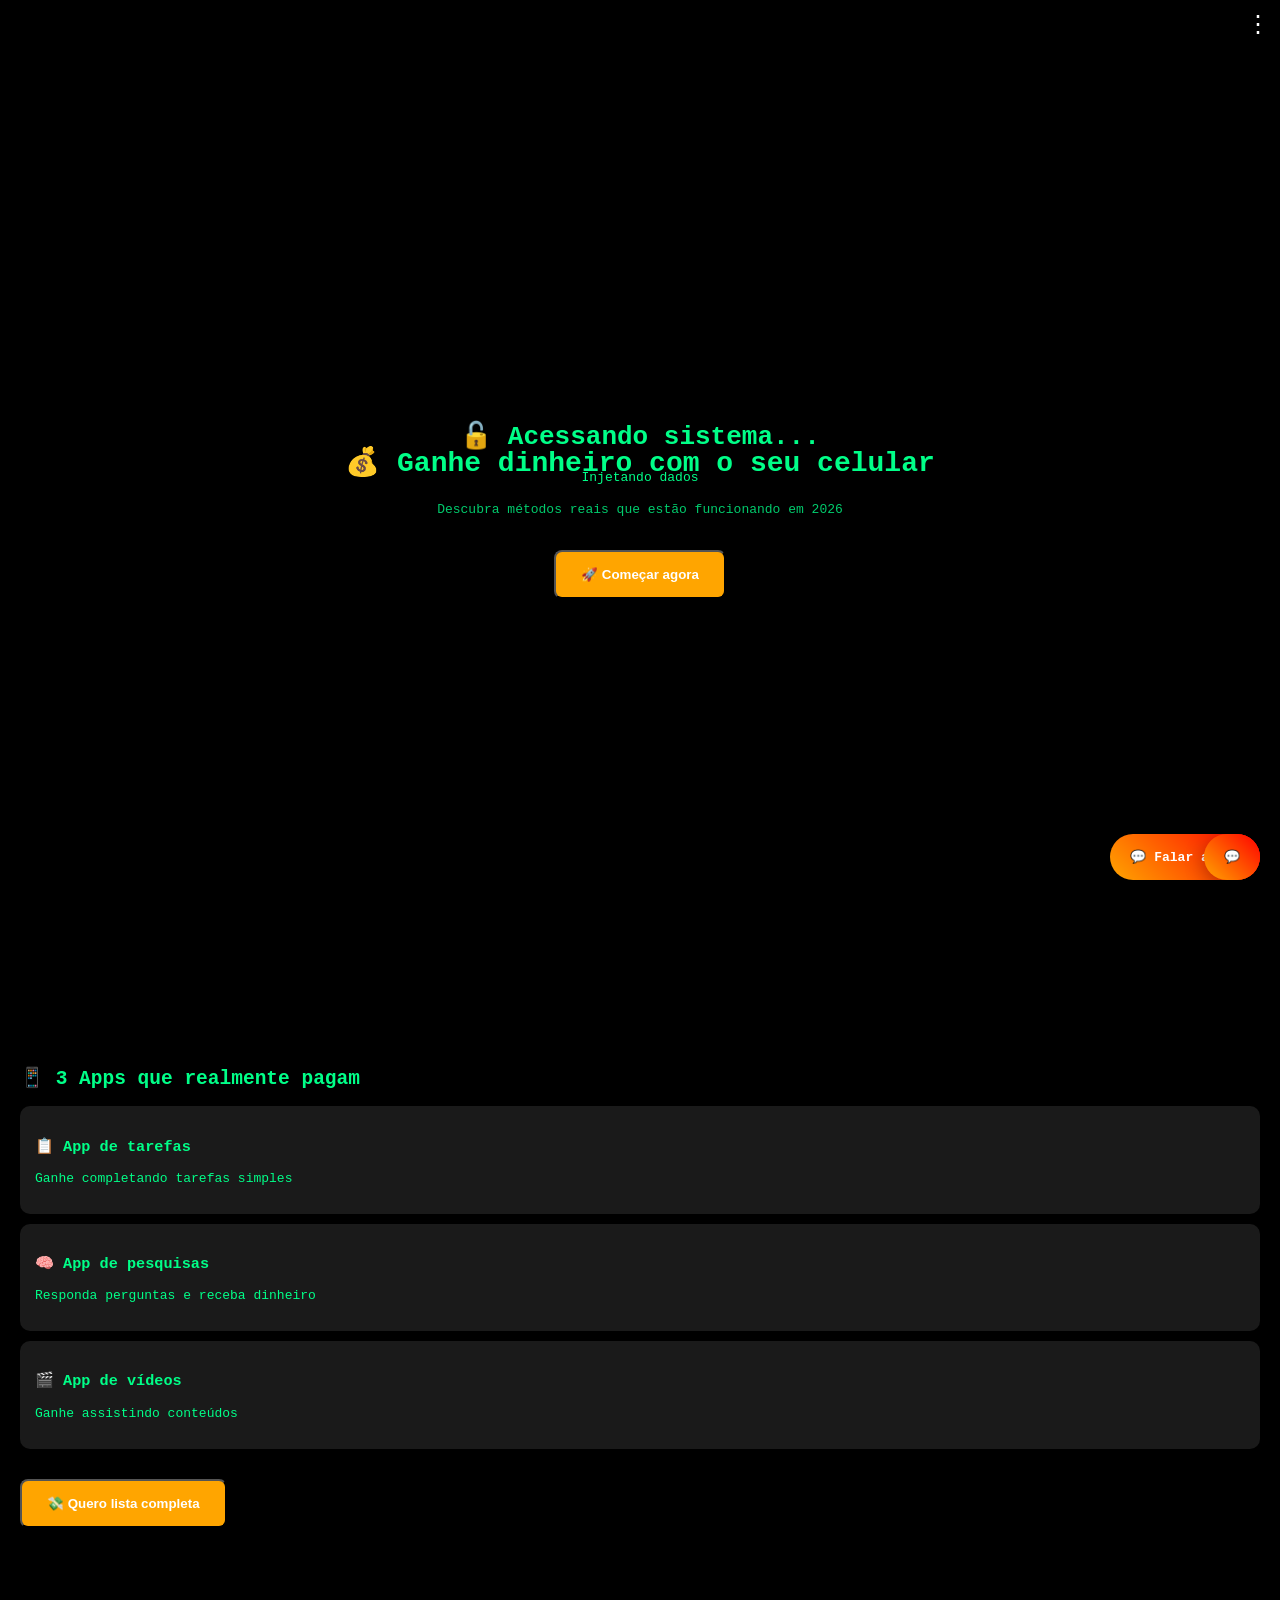
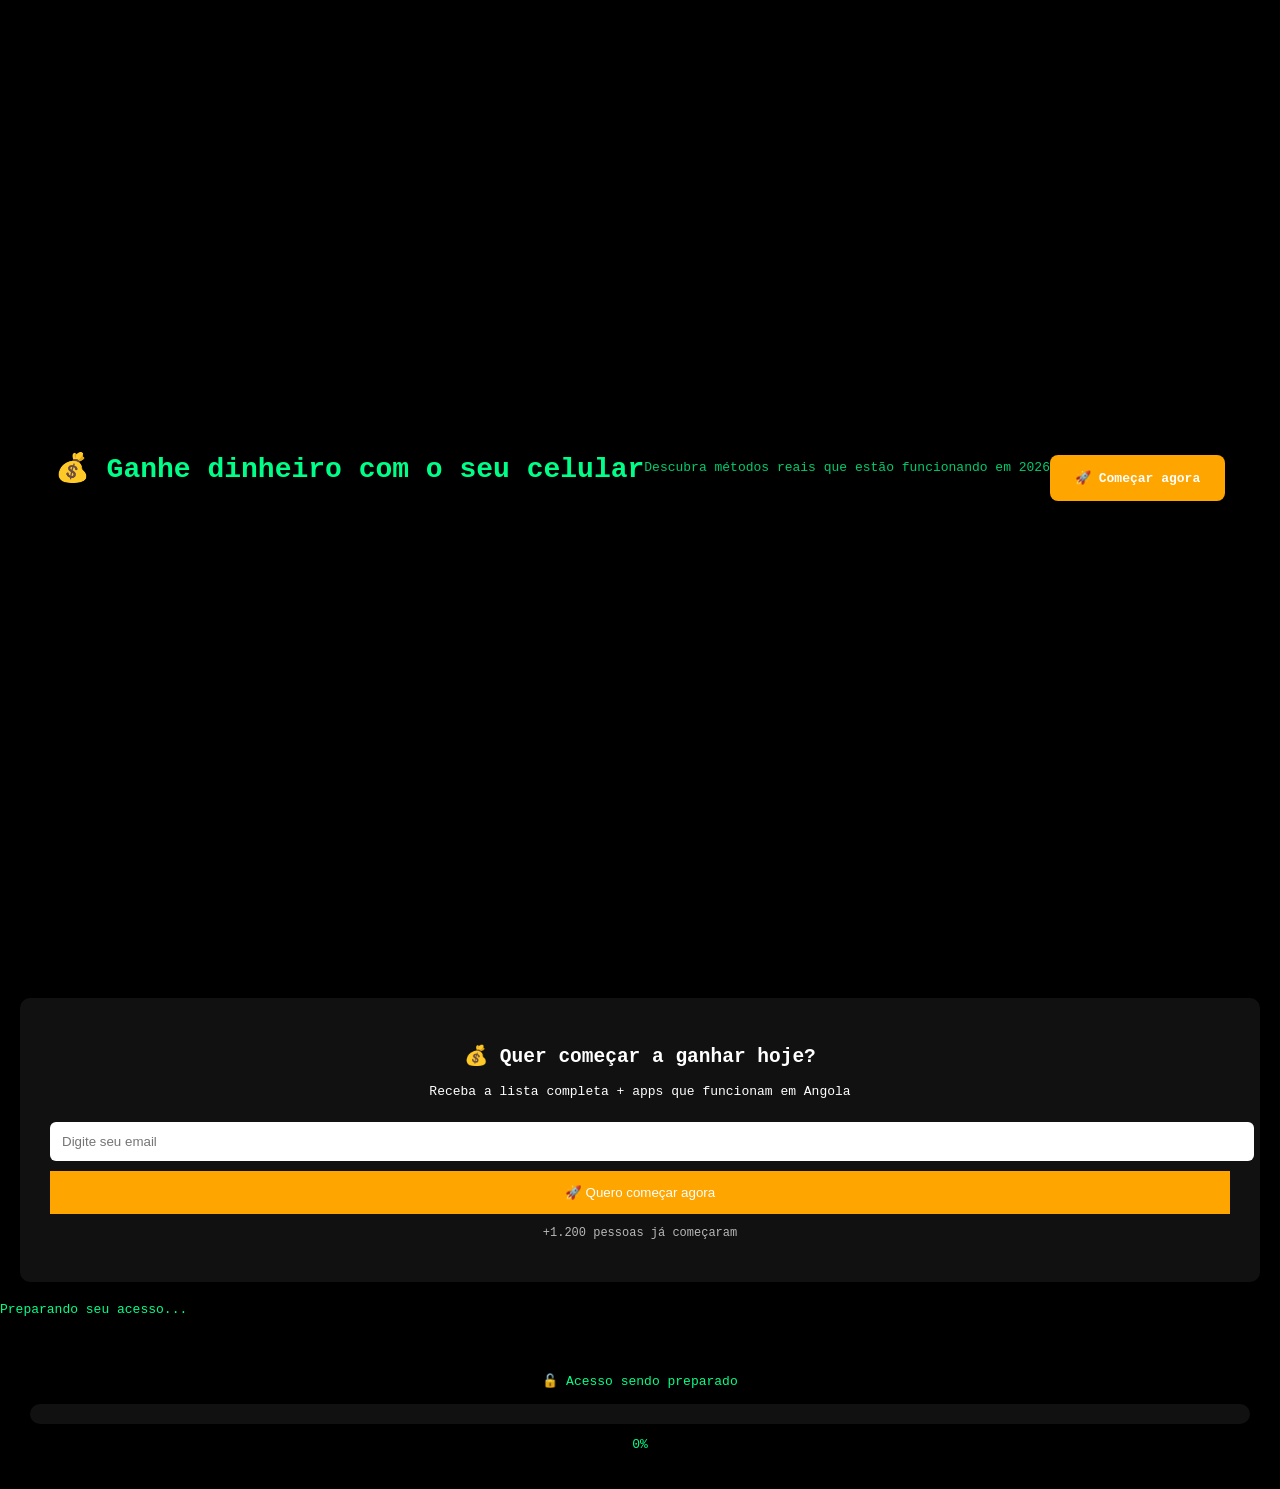
==== index.html @ 78ebed6a "Add files via upload" ====
<!DOCTYPE html>
<html lang="pt">
<head>
<meta charset="UTF-8">
<meta name="viewport" content="width=device-width, initial-scale=1.0">
<title>Ganhar dinheiro no celular</title>

<style>
body {
  margin: 0;
  font-family: Arial;
  background: #0f0f0f;
  color: white;
}

/* HERO */
.hero {
  height: 100vh;
  background: linear-gradient(rgba(0,0,0,0.7), rgba(0,0,0,0.9)),
              url('https://images.unsplash.com/photo-1605902711622-cfb43c4437d1');
  background-size: cover;
  background-position: center;
  display: flex;
  align-items: center;
  justify-content: center;
  text-align: center;
}

.hero h1 {
  font-size: 28px;
}

.hero p {
  opacity: 0.8;
}

/* BOTÃO */
.btn {
  background: linear-gradient(135deg, #ff7a00, #ff3d00);
  padding: 15px 25px;
  border-radius: 8px;
  color: white;
  text-decoration: none;
  display: inline-block;
  margin-top: 20px;
  font-weight: bold;
  cursor: pointer;
}

/* SEÇÃO */
.section {
  padding: 30px 20px;
}

.card {
  background: #1a1a1a;
  padding: 15px;
  margin-bottom: 10px;
  border-radius: 10px;
}

/* EMAIL BOX */
.email-box {
  background: #1a1a1a;
  padding: 20px;
  border-radius: 10px;
  text-align: center;
}

input {
  padding: 12px;
  width: 90%;
  border: none;
  border-radius: 6px;
  margin-top: 10px;
}

/* POPUP */
.popup {
  position: fixed;
  bottom: 20px;
  right: 20px;
  background: #1a1a1a;
  padding: 15px;
  border-radius: 10px;
  display: none;
}

/* ANIMAÇÃO */
.fade {
  opacity: 0;
  transform: translateY(20px);
  transition: 0.6s;
}

.fade.show {
  opacity: 1;
  transform: translateY(0);
}
</style>
</head>

<body>

<!-- HERO -->
<section class="hero">
  <div>
    <h1>💰 Ganhe dinheiro com o seu celular</h1>
    <p>Descubra métodos reais que estão funcionando em 2026</p>
    <button class="btn" onclick="scrollToApps()">🚀 Começar agora</button>
  </div>
</section>

<!-- APPS -->
<section id="apps" class="section fade">
  <h2>📱 3 Apps que realmente pagam</h2>

  <div class="card">
    <h3>📋 App de tarefas</h3>
    <p>Ganhe completando tarefas simples</p>
  </div>

  <div class="card">
    <h3>🧠 App de pesquisas</h3>
    <p>Responda perguntas e receba dinheiro</p>
  </div>

  <div class="card">
    <h3>🎬 App de vídeos</h3>
    <p>Ganhe assistindo conteúdos</p>
  </div>

  <button class="btn" onclick="mostrarEmail()">💸 Quero lista completa</button>
</section>

<!-- EMAIL -->
<section id="email" class="section fade" style="display:none;">
  <div class="email-box">
    <h2>📩 Receba a lista completa</h2>
    <p>Digite seu email abaixo</p>

    <input type="email" id="emailInput" placeholder="Seu email">
    <br>
    <button class="btn" onclick="capturarEmail()">📥 Receber agora</button>
  </div>
</section>

<!-- POPUP -->
<div class="popup" id="popup">
  🔥 +1.200 pessoas já começaram hoje
</div>

<script>
function scrollToApps() {
  document.getElementById("apps").scrollIntoView({behavior:"smooth"});
}

function mostrarEmail() {
  document.getElementById("email").style.display = "block";
  document.getElementById("email").scrollIntoView({behavior:"smooth"});
}

function capturarEmail() {
  var email = document.getElementById("emailInput").value;

  if(email === "") {
    alert("Digite um email válido!");
    return;
  }

  alert("Email capturado: " + email);

  // 👉 AQUI você depois liga com monetização / lista real
}

/* ANIMAÇÃO AO SCROLL */
window.addEventListener("scroll", () => {
  document.querySelectorAll(".fade").forEach(el => {
    const pos = el.getBoundingClientRect().top;
    if(pos < window.innerHeight - 50) {
      el.classList.add("show");
    }
  });
});

/* POPUP AUTOMÁTICO */
setTimeout(() => {
  document.getElementById("popup").style.display = "block";
}, 4000);
</script>
<!DOCTYPE html>
<html lang="pt">
<head>
  <meta charset="UTF-8">
  <title>Dinheiro no Celular</title>
  <link rel="stylesheet" href="style.css">
</head>

<body>

  <div class="hero">
    <h1>💰 Ganhe dinheiro com o seu celular</h1>
    <p>Descubra métodos reais que estão funcionando em 2026</p>

    <a href="#oferta" class="btn">🚀 Começar agora</a>
  </div>

  <div id="oferta" class="cta-box">
    <h2>💰 Quer começar a ganhar hoje?</h2>
    <p>Receba a lista completa + apps que funcionam em Angola</p>

    <input type="email" id="email" placeholder="Digite seu email">

    <button onclick="capturarLead()">🚀 Quero começar agora</button>

    <p class="mini">+1.200 pessoas já começaram</p>
  </div>

  <script src="script.js"></script>
<a href="#" class="botao-fixo" onclick="capturarLead()">
  💰 Começar
</a>
<a href="#" class="botao-fixo" onclick="capturarLead()">
  💬 Falar agora
</a>
<a href="#" class="botao-fixo" onclick="capturarLead()">
  💬
</a>
<div id="botaoContainer" class="botao-container">

  <a href="#" class="botao-fixo-avancado" onclick="abrirWhats()">
    💬 Falar agora
  </a>

  <span class="fechar-btn" onclick="fecharBotao()">✖</span>

</div>
<div class="menu">⋮</div>
<p>Preparando seu acesso...</p>
<div class="loader">
  <p>🔓 Acesso sendo preparado<span class="dots"></span></p>

  <div class="barra">
    <div class="progresso" id="progresso"></div>
  </div>

  <p id="percent">0%</p>
</div>
<canvas id="matrix"></canvas>

<div class="hack-texto">
  <h1>🔓 Acessando sistema...</h1>
  <p>Injetando dados<span class="dots"></span></p>
</div>
</body>
</html>
</body>
</html>
---- style.css ----
<!DOCTYPE html>
<html lang="pt">
<head>
<meta charset="UTF-8">
<meta name="viewport" content="width=device-width, initial-scale=1.0">
<title>Dinheiro no Celular</title>

<style>
body {
  margin: 0;
  font-family: Arial;
  background: #0f0f0f;
  color: white;
}

/* HERO */
.hero {
  height: 100vh;
  background: linear-gradient(rgba(0,0,0,0.7), rgba(0,0,0,0.7)),
              url('https://images.unsplash.com/photo-1605902711622-cfb43c4437d1');
  background-size: cover;
  background-position: center;
  display: flex;
  align-items: center;
  justify-content: center;
  text-align: center;
}

.hero h1 {
  font-size: 28px;
}

.hero p {
  opacity: 0.8;
}

/* BOTÃO */
.btn {
  background: linear-gradient(135deg, #ff7a00, #ff3d00);
  padding: 15px 25px;
  border-radius: 8px;
  color: white;
  text-decoration: none;
  display: inline-block;
  margin-top: 20px;
  font-weight: bold;
}

/* SEÇÃO */
.section {
  padding: 30px 20px;
}

.card {
  background: #1a1a1a;
  padding: 15px;
  margin-bottom: 10px;
  border-radius: 10px;
}
</style>

</head>
<body>

<section class="hero">
  <div>
    <h1>💰 Ganhe dinheiro com o seu celular</h1>
    <p>Descubra métodos reais que estão funcionando em 2026</p>
    <a href="#apps" class="btn">🚀 Começar agora</a>
  </div>
</section>

<section id="apps" class="section">
  <h2>📱 3 Apps que realmente pagam</h2>

  <div class="card">
    <h3>📋 App de tarefas</h3>
    <p>Ganhe completando tarefas simples</p>
  </div>

  <div class="card">
    <h3>🧠 App de pesquisas</h3>
    <p>Responda perguntas e receba dinheiro</p>
  </div>

  <div class="card">
    <h3>🎬 App de vídeos</h3>
    <p>Ganhe assistindo conteúdos</p>
  </div>

  <a href="#" class="btn">💸 Quero lista completa</a>
</section>
body {
  font-family: Arial;
  margin: 0;
  background: #f5f5f5;
}

.hero {
  text-align: center;
  padding: 60px 20px;
}

.btn {
  display: inline-block;
  margin-top: 20px;
  padding: 15px 25px;
  background: orange;
  color: white;
  text-decoration: none;
  border-radius: 8px;
}

.cta-box {
  background: #111;
  color: white;
  padding: 30px;
  margin: 20px;
  border-radius: 10px;
  text-align: center;
}

.cta-box input {
  width: 100%;
  padding: 12px;
  margin-top: 10px;
}

.cta-box button {
  width: 100%;
  padding: 14px;
  margin-top: 10px;
  background: orange;
  border: none;
  color: white;
}

.mini {
  font-size: 12px;
  opacity: 0.7;
}.botao-fixo {
  position: fixed;
  bottom: 20px;
  right: 20px;
  background: linear-gradient(45deg, orange, red);
  color: white;
  padding: 15px 20px;
  border-radius: 50px;
  text-decoration: none;
  font-weight: bold;
  box-shadow: 0 5px 20px rgba(0,0,0,0.3);
  z-index: 999;
  animation: pulse 1.5s infinite;
}

/* animação chamativa */
@keyframes pulse {
  0% { transform: scale(1); }
  50% { transform: scale(1.1); }
  100% { transform: scale(1); }
}
.botao-container {
  position: fixed;
  bottom: 20px;
  right: 20px;
  display: none;
  align-items: center;
  gap: 10px;
  z-index: 999;
}

.botao-fixo-avancado {
  background: linear-gradient(45deg, #25D366, #128C7E);
  color: white;
  padding: 14px 20px;
  border-radius: 50px;
  text-decoration: none;
  font-weight: bold;
  box-shadow: 0 5px 20px rgba(0,0,0,0.3);
  transition: 0.3s;
}

.botao-fixo-avancado:hover {
  transform: scale(1.1);
}

.fechar-btn {
  color: white;
  font-size: 14px;
  cursor: pointer;
  opacity: 0.7;
}

/* animação suave */
.botao-container.show {
  display: flex;
  animation: subir 0.5s ease;
}

@keyframes subir {
  from {
    transform: translateY(50px);
    opacity: 0;
  }
  to {
    transform: translateY(0);
    opacity: 1;
  }
}.menu {
  position: fixed;
  top: 10px;
  right: 10px;
  font-size: 24px;
  color: white;
  cursor: pointer;
}.loader {
  text-align: center;
  padding: 30px;
  color: #00ff88;
  font-family: monospace;
}

.barra {
  width: 100%;
  height: 20px;
  background: #111;
  border-radius: 10px;
  margin-top: 15px;
  overflow: hidden;
}

.progresso {
  height: 100%;
  width: 0%;
  background: linear-gradient(90deg, #00ff88, #00cc66);
  transition: width 0.3s;
}

/* pontinhos animados */
.dots::after {
  content: '';
  animation: pontos 1.5s infinite;
}

@keyframes pontos {
  0% { content: ''; }
  33% { content: '.'; }
  66% { content: '..'; }
  100% { content: '...'; }
}
body {
  margin: 0;
  background: black;
  overflow: hidden;
  color: #00ff88;
  font-family: monospace;
}

/* canvas fundo */
#matrix {
  position: fixed;
  top: 0;
  left: 0;
  width: 100%;
  height: 100%;
  z-index: 0;
}

/* texto por cima */
.hack-texto {
  position: fixed;
  top: 50%;
  left: 50%;
  transform: translate(-50%, -50%);
  text-align: center;
  z-index: 1;
}

/* pontinhos animados */
.dots::after {
  content: '';
  animation: pontos 1.5s infinite;
}

@keyframes pontos {
  0% { content: ''; }
  33% { content: '.'; }
  66% { content: '..'; }
  100% { content: '...'; }
}
.liberado {
  opacity: 0;
  font-size: 22px;
  margin-top: 10px;
  color: #00ff88;
  animation: aparecer 0.8s ease forwards;
  animation-delay: 3s;
}

@keyframes aparecer {
  from {
    opacity: 0;
    transform: scale(0.8);
  }
  to {
    opacity: 1;
    transform: scale(1.1);
  }
}
/* FLASH BRANCO */
.flash {
  position: fixed;
  top: 0;
  left: 0;
  width: 100%;
  height: 100%;
  background: white;
  opacity: 0;
  pointer-events: none;
  z-index: 999;
}

/* GLITCH TEXTO */
.liberado {
  opacity: 0;
  font-size: 24px;
  color: #00ff88;
  animation: glitch 0.4s infinite, aparecer 0.5s forwards;
}

/* glitch */
@keyframes glitch {
  0% { transform: translate(1px, -1px); }
  25% { transform: translate(-1px, 1px); }
  50% { transform: translate(1px, 1px); }
  75% { transform: translate(-1px, -1px); }
  100% { transform: translate(0, 0); }
}

/* aparecer */
@keyframes aparecer {
  to {
    opacity: 1;
    transform: scale(1.2);
  }
}
</body>
</html>
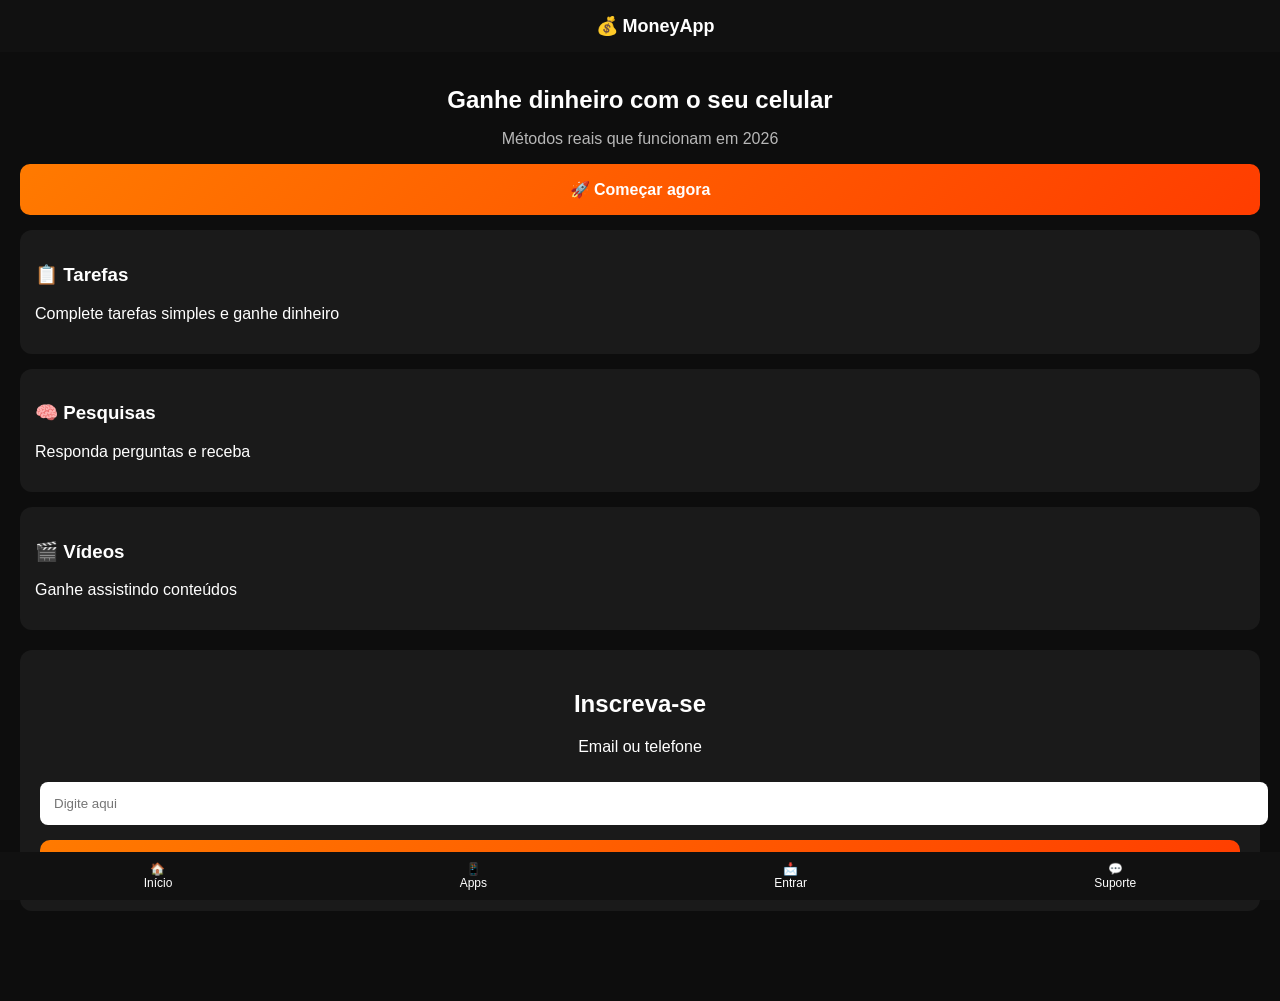
==== commit a54a1629: "Update index.html for branding and styling changes" ====
--- a/index.html
+++ b/index.html
@@ -3,256 +3,191 @@
 <head>
 <meta charset="UTF-8">
 <meta name="viewport" content="width=device-width, initial-scale=1.0">
-<title>Ganhar dinheiro no celular</title>
+<title>MoneyApp</title>
 
 <style>
 body {
   margin: 0;
-  font-family: Arial;
-  background: #0f0f0f;
+  font-family: Arial, sans-serif;
+  background: #0d0d0d;
   color: white;
+}
+
+/* TOPO */
+.topbar {
+  position: fixed;
+  top: 0;
+  width: 100%;
+  background: #111;
+  padding: 15px;
+  text-align: center;
+  font-weight: bold;
+  font-size: 18px;
+  z-index: 1000;
+}
+
+/* CONTEÚDO */
+.container {
+  padding: 70px 20px 90px;
 }
 
 /* HERO */
 .hero {
-  height: 100vh;
-  background: linear-gradient(rgba(0,0,0,0.7), rgba(0,0,0,0.9)),
-              url('https://images.unsplash.com/photo-1605902711622-cfb43c4437d1');
-  background-size: cover;
-  background-position: center;
-  display: flex;
-  align-items: center;
-  justify-content: center;
   text-align: center;
 }
 
 .hero h1 {
-  font-size: 28px;
+  font-size: 24px;
 }
 
 .hero p {
-  opacity: 0.8;
+  opacity: 0.7;
 }
 
-/* BOTÃO */
-.btn {
+/* BOTÃO PRINCIPAL */
+.main-btn {
   background: linear-gradient(135deg, #ff7a00, #ff3d00);
-  padding: 15px 25px;
-  border-radius: 8px;
+  padding: 16px;
+  border-radius: 10px;
+  margin-top: 15px;
+  display: block;
+  text-align: center;
+  font-weight: bold;
+  text-decoration: none;
   color: white;
-  text-decoration: none;
-  display: inline-block;
-  margin-top: 20px;
-  font-weight: bold;
-  cursor: pointer;
+  transition: 0.2s;
 }
 
-/* SEÇÃO */
-.section {
-  padding: 30px 20px;
+.main-btn:active {
+  transform: scale(0.95);
 }
 
+/* CARDS */
 .card {
   background: #1a1a1a;
   padding: 15px;
-  margin-bottom: 10px;
-  border-radius: 10px;
+  border-radius: 12px;
+  margin-top: 15px;
 }
 
-/* EMAIL BOX */
-.email-box {
+/* FORM */
+.form-box {
   background: #1a1a1a;
   padding: 20px;
-  border-radius: 10px;
+  border-radius: 12px;
+  margin-top: 20px;
   text-align: center;
 }
 
 input {
-  padding: 12px;
-  width: 90%;
+  width: 100%;
+  padding: 14px;
+  border-radius: 8px;
   border: none;
-  border-radius: 6px;
   margin-top: 10px;
 }
 
-/* POPUP */
-.popup {
+/* NAV BAR */
+.navbar {
   position: fixed;
-  bottom: 20px;
-  right: 20px;
-  background: #1a1a1a;
-  padding: 15px;
-  border-radius: 10px;
-  display: none;
+  bottom: 0;
+  width: 100%;
+  background: #111;
+  display: flex;
+  justify-content: space-around;
+  padding: 10px 0;
 }
 
-/* ANIMAÇÃO */
-.fade {
-  opacity: 0;
-  transform: translateY(20px);
-  transition: 0.6s;
+.navbar a {
+  color: white;
+  text-decoration: none;
+  font-size: 12px;
+  text-align: center;
 }
 
-.fade.show {
-  opacity: 1;
-  transform: translateY(0);
+.navbar a:active {
+  color: orange;
 }
 </style>
 </head>
 
 <body>
 
-<!-- HERO -->
-<section class="hero">
-  <div>
-    <h1>💰 Ganhe dinheiro com o seu celular</h1>
-    <p>Descubra métodos reais que estão funcionando em 2026</p>
-    <button class="btn" onclick="scrollToApps()">🚀 Começar agora</button>
-  </div>
-</section>
+<!-- TOPO -->
+<div class="topbar">
+  💰 MoneyApp
+</div>
 
-<!-- APPS -->
-<section id="apps" class="section fade">
-  <h2>📱 3 Apps que realmente pagam</h2>
+<!-- CONTEÚDO -->
+<div class="container">
 
-  <div class="card">
-    <h3>📋 App de tarefas</h3>
-    <p>Ganhe completando tarefas simples</p>
+  <div class="hero">
+    <h1>Ganhe dinheiro com o seu celular</h1>
+    <p>Métodos reais que funcionam em 2026</p>
+
+    <a href="#apps" class="main-btn">🚀 Começar agora</a>
   </div>
 
-  <div class="card">
-    <h3>🧠 App de pesquisas</h3>
-    <p>Responda perguntas e receba dinheiro</p>
+  <div id="apps">
+    <div class="card">
+      <h3>📋 Tarefas</h3>
+      <p>Complete tarefas simples e ganhe dinheiro</p>
+    </div>
+
+    <div class="card">
+      <h3>🧠 Pesquisas</h3>
+      <p>Responda perguntas e receba</p>
+    </div>
+
+    <div class="card">
+      <h3>🎬 Vídeos</h3>
+      <p>Ganhe assistindo conteúdos</p>
+    </div>
   </div>
 
-  <div class="card">
-    <h3>🎬 App de vídeos</h3>
-    <p>Ganhe assistindo conteúdos</p>
+  <div class="form-box">
+    <h2>Inscreva-se</h2>
+    <p>Email ou telefone</p>
+
+    <input type="text" id="contato" placeholder="Digite aqui">
+
+    <a href="#" class="main-btn" onclick="capturarLead()">💸 Quero começar</a>
   </div>
 
-  <button class="btn" onclick="mostrarEmail()">💸 Quero lista completa</button>
-</section>
+</div>
 
-<!-- EMAIL -->
-<section id="email" class="section fade" style="display:none;">
-  <div class="email-box">
-    <h2>📩 Receba a lista completa</h2>
-    <p>Digite seu email abaixo</p>
-
-    <input type="email" id="emailInput" placeholder="Seu email">
-    <br>
-    <button class="btn" onclick="capturarEmail()">📥 Receber agora</button>
-  </div>
-</section>
-
-<!-- POPUP -->
-<div class="popup" id="popup">
-  🔥 +1.200 pessoas já começaram hoje
+<!-- NAV BAR -->
+<div class="navbar">
+  <a href="#">🏠<br>Início</a>
+  <a href="#apps">📱<br>Apps</a>
+  <a href="#contato">📩<br>Entrar</a>
+  <a href="#" onclick="abrirWhats()">💬<br>Suporte</a>
 </div>
 
 <script>
-function scrollToApps() {
-  document.getElementById("apps").scrollIntoView({behavior:"smooth"});
-}
+function capturarLead() {
+  let contato = document.getElementById("contato").value;
 
-function mostrarEmail() {
-  document.getElementById("email").style.display = "block";
-  document.getElementById("email").scrollIntoView({behavior:"smooth"});
-}
-
-function capturarEmail() {
-  var email = document.getElementById("emailInput").value;
-
-  if(email === "") {
-    alert("Digite um email válido!");
+  if(!contato){
+    alert("Digite email ou número!");
     return;
   }
 
-  alert("Email capturado: " + email);
+  localStorage.setItem("lead", contato);
 
-  // 👉 AQUI você depois liga com monetização / lista real
+  let numero = "244955570950";
+  let msg = "Olá, quero começar a ganhar dinheiro online";
+
+  window.open("https://wa.me/" + numero + "?text=" + encodeURIComponent(msg), "_blank");
 }
 
-/* ANIMAÇÃO AO SCROLL */
-window.addEventListener("scroll", () => {
-  document.querySelectorAll(".fade").forEach(el => {
-    const pos = el.getBoundingClientRect().top;
-    if(pos < window.innerHeight - 50) {
-      el.classList.add("show");
-    }
-  });
-});
+function abrirWhats() {
+  let numero = "244955570950";
+  let msg = "Olá, preciso de ajuda";
 
-/* POPUP AUTOMÁTICO */
-setTimeout(() => {
-  document.getElementById("popup").style.display = "block";
-}, 4000);
+  window.open("https://wa.me/" + numero + "?text=" + encodeURIComponent(msg), "_blank");
+}
 </script>
-<!DOCTYPE html>
-<html lang="pt">
-<head>
-  <meta charset="UTF-8">
-  <title>Dinheiro no Celular</title>
-  <link rel="stylesheet" href="style.css">
-</head>
 
-<body>
-
-  <div class="hero">
-    <h1>💰 Ganhe dinheiro com o seu celular</h1>
-    <p>Descubra métodos reais que estão funcionando em 2026</p>
-
-    <a href="#oferta" class="btn">🚀 Começar agora</a>
-  </div>
-
-  <div id="oferta" class="cta-box">
-    <h2>💰 Quer começar a ganhar hoje?</h2>
-    <p>Receba a lista completa + apps que funcionam em Angola</p>
-
-    <input type="email" id="email" placeholder="Digite seu email">
-
-    <button onclick="capturarLead()">🚀 Quero começar agora</button>
-
-    <p class="mini">+1.200 pessoas já começaram</p>
-  </div>
-
-  <script src="script.js"></script>
-<a href="#" class="botao-fixo" onclick="capturarLead()">
-  💰 Começar
-</a>
-<a href="#" class="botao-fixo" onclick="capturarLead()">
-  💬 Falar agora
-</a>
-<a href="#" class="botao-fixo" onclick="capturarLead()">
-  💬
-</a>
-<div id="botaoContainer" class="botao-container">
-
-  <a href="#" class="botao-fixo-avancado" onclick="abrirWhats()">
-    💬 Falar agora
-  </a>
-
-  <span class="fechar-btn" onclick="fecharBotao()">✖</span>
-
-</div>
-<div class="menu">⋮</div>
-<p>Preparando seu acesso...</p>
-<div class="loader">
-  <p>🔓 Acesso sendo preparado<span class="dots"></span></p>
-
-  <div class="barra">
-    <div class="progresso" id="progresso"></div>
-  </div>
-
-  <p id="percent">0%</p>
-</div>
-<canvas id="matrix"></canvas>
-
-<div class="hack-texto">
-  <h1>🔓 Acessando sistema...</h1>
-  <p>Injetando dados<span class="dots"></span></p>
-</div>
 </body>
 </html>
-</body>
-</html>
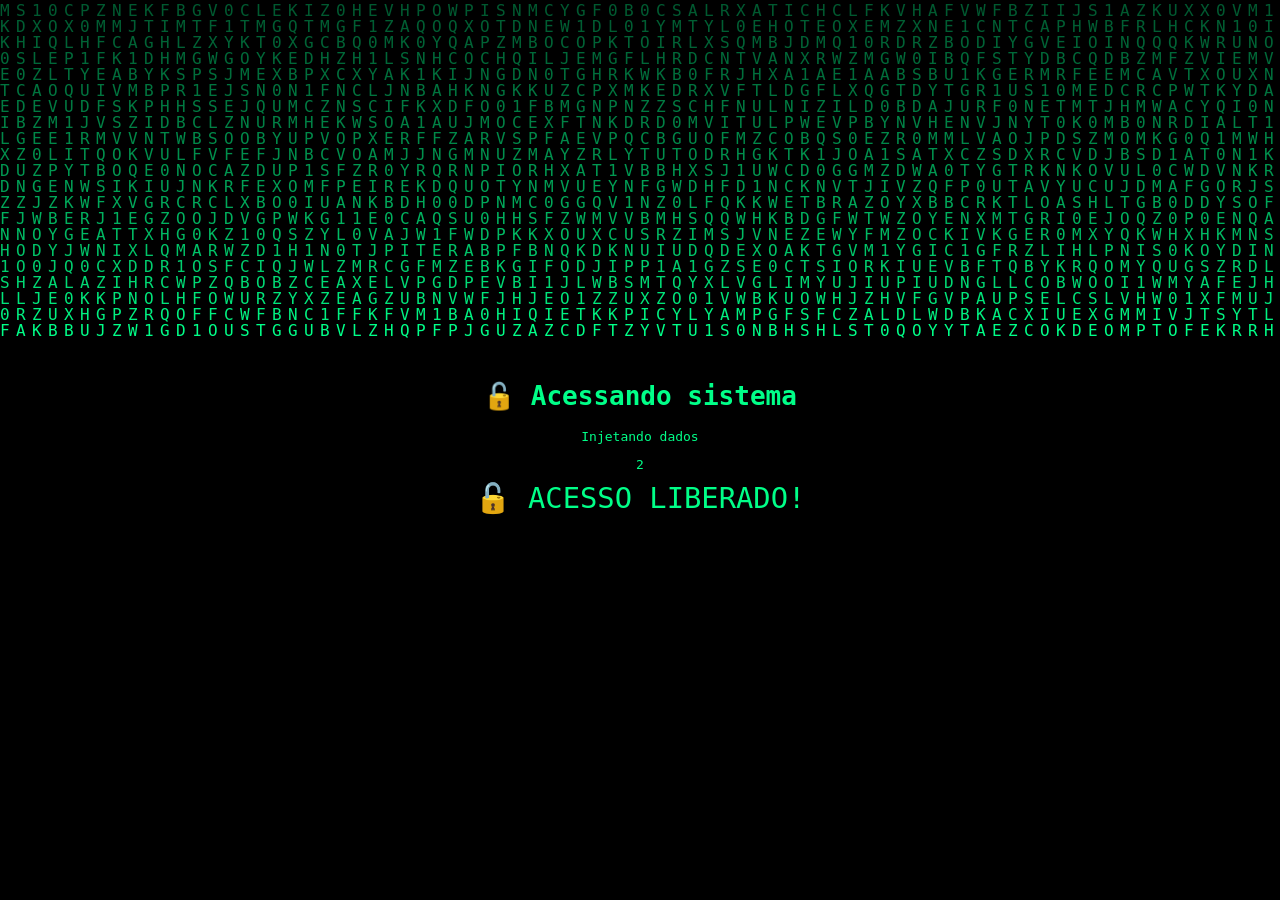
==== commit c7e982a9: "Rename hack.html to index.html" ====
--- a/index.html
+++ b/index.html
@@ -3,190 +3,172 @@
 <head>
 <meta charset="UTF-8">
 <meta name="viewport" content="width=device-width, initial-scale=1.0">
-<title>MoneyApp</title>
+<title>Acessando...</title>
 
 <style>
 body {
   margin: 0;
-  font-family: Arial, sans-serif;
-  background: #0d0d0d;
-  color: white;
+  background: black;
+  overflow: hidden;
+  color: #00ff88;
+  font-family: monospace;
 }
 
-/* TOPO */
-.topbar {
+/* MATRIX */
+#matrix {
   position: fixed;
   top: 0;
+  left: 0;
   width: 100%;
-  background: #111;
-  padding: 15px;
-  text-align: center;
-  font-weight: bold;
-  font-size: 18px;
-  z-index: 1000;
+  height: 100%;
 }
 
-/* CONTEÚDO */
-.container {
-  padding: 70px 20px 90px;
-}
-
-/* HERO */
-.hero {
+/* TEXTO */
+.hack-texto {
+  position: fixed;
+  top: 50%;
+  left: 50%;
+  transform: translate(-50%, -50%);
   text-align: center;
 }
 
-.hero h1 {
-  font-size: 24px;
+/* PONTOS */
+.dots::after {
+  content: '';
+  animation: pontos 1.5s infinite;
 }
 
-.hero p {
-  opacity: 0.7;
+@keyframes pontos {
+  0% { content: ''; }
+  33% { content: '.'; }
+  66% { content: '..'; }
+  100% { content: '...'; }
 }
 
-/* BOTÃO PRINCIPAL */
-.main-btn {
-  background: linear-gradient(135deg, #ff7a00, #ff3d00);
-  padding: 16px;
-  border-radius: 10px;
-  margin-top: 15px;
-  display: block;
-  text-align: center;
-  font-weight: bold;
-  text-decoration: none;
-  color: white;
-  transition: 0.2s;
+/* ACESSO LIBERADO */
+.liberado {
+  opacity: 0;
+  font-size: 24px;
+  margin-top: 10px;
+  animation: aparecer 0.5s forwards;
 }
 
-.main-btn:active {
-  transform: scale(0.95);
+@keyframes aparecer {
+  to {
+    opacity: 1;
+    transform: scale(1.2);
+  }
 }
 
-/* CARDS */
-.card {
-  background: #1a1a1a;
-  padding: 15px;
-  border-radius: 12px;
-  margin-top: 15px;
-}
-
-/* FORM */
-.form-box {
-  background: #1a1a1a;
-  padding: 20px;
-  border-radius: 12px;
-  margin-top: 20px;
-  text-align: center;
-}
-
-input {
+/* FLASH */
+.flash {
+  position: fixed;
+  top: 0;
+  left: 0;
   width: 100%;
-  padding: 14px;
-  border-radius: 8px;
-  border: none;
-  margin-top: 10px;
-}
-
-/* NAV BAR */
-.navbar {
-  position: fixed;
-  bottom: 0;
-  width: 100%;
-  background: #111;
-  display: flex;
-  justify-content: space-around;
-  padding: 10px 0;
-}
-
-.navbar a {
-  color: white;
-  text-decoration: none;
-  font-size: 12px;
-  text-align: center;
-}
-
-.navbar a:active {
-  color: orange;
+  height: 100%;
+  background: white;
+  opacity: 0;
+  pointer-events: none;
 }
 </style>
 </head>
 
 <body>
 
-<!-- TOPO -->
-<div class="topbar">
-  💰 MoneyApp
+<canvas id="matrix"></canvas>
+
+<div class="hack-texto">
+  <h1>🔓 Acessando sistema</h1>
+  <p>Injetando dados<span class="dots"></span></p>
+  <p id="contador">3</p>
+  <p id="liberado" class="liberado">🔓 ACESSO LIBERADO!</p>
 </div>
 
-<!-- CONTEÚDO -->
-<div class="container">
-
-  <div class="hero">
-    <h1>Ganhe dinheiro com o seu celular</h1>
-    <p>Métodos reais que funcionam em 2026</p>
-
-    <a href="#apps" class="main-btn">🚀 Começar agora</a>
-  </div>
-
-  <div id="apps">
-    <div class="card">
-      <h3>📋 Tarefas</h3>
-      <p>Complete tarefas simples e ganhe dinheiro</p>
-    </div>
-
-    <div class="card">
-      <h3>🧠 Pesquisas</h3>
-      <p>Responda perguntas e receba</p>
-    </div>
-
-    <div class="card">
-      <h3>🎬 Vídeos</h3>
-      <p>Ganhe assistindo conteúdos</p>
-    </div>
-  </div>
-
-  <div class="form-box">
-    <h2>Inscreva-se</h2>
-    <p>Email ou telefone</p>
-
-    <input type="text" id="contato" placeholder="Digite aqui">
-
-    <a href="#" class="main-btn" onclick="capturarLead()">💸 Quero começar</a>
-  </div>
-
-</div>
-
-<!-- NAV BAR -->
-<div class="navbar">
-  <a href="#">🏠<br>Início</a>
-  <a href="#apps">📱<br>Apps</a>
-  <a href="#contato">📩<br>Entrar</a>
-  <a href="#" onclick="abrirWhats()">💬<br>Suporte</a>
-</div>
+<audio id="somLiberado" src="som.mp3"></audio>
+<div id="flash" class="flash"></div>
 
 <script>
-function capturarLead() {
-  let contato = document.getElementById("contato").value;
+// MATRIX
+const canvas = document.getElementById("matrix");
+const ctx = canvas.getContext("2d");
 
-  if(!contato){
-    alert("Digite email ou número!");
-    return;
+function ajustarCanvas() {
+  canvas.width = window.innerWidth;
+  canvas.height = window.innerHeight;
+}
+ajustarCanvas();
+window.addEventListener("resize", ajustarCanvas);
+
+const letras = "01ABCDEFGHIJKLMNOPQRSTUVWXYZ";
+const tamanho = 16;
+let colunas = Math.floor(canvas.width / tamanho);
+let gotas = Array(colunas).fill(1);
+
+function desenhar() {
+  ctx.fillStyle = "rgba(0, 0, 0, 0.05)";
+  ctx.fillRect(0, 0, canvas.width, canvas.height);
+
+  ctx.fillStyle = "#00ff88";
+  ctx.font = tamanho + "px monospace";
+
+  for (let i = 0; i < gotas.length; i++) {
+    const texto = letras.charAt(Math.floor(Math.random() * letras.length));
+    ctx.fillText(texto, i * tamanho, gotas[i] * tamanho);
+
+    if (gotas[i] * tamanho > canvas.height && Math.random() > 0.975) {
+      gotas[i] = 0;
+    }
+
+    gotas[i]++;
+  }
+}
+
+setInterval(desenhar, 50);
+
+
+// CONTADOR
+let tempo = 3;
+const contador = document.getElementById("contador");
+const liberado = document.getElementById("liberado");
+const flash = document.getElementById("flash");
+const som = document.getElementById("somLiberado");
+
+const intervalo = setInterval(() => {
+  tempo--;
+  contador.innerText = tempo;
+
+  // quando chega a 1
+  if (tempo === 1) {
+    liberado.style.opacity = "1";
+
+    // som
+    if (som) {
+      som.play().catch(() => {});
+    }
+
+    // vibração (telemóvel)
+    if (navigator.vibrate) {
+      navigator.vibrate([200, 100, 200]);
+    }
+
+    // flash
+    flash.style.opacity = "1";
+    setTimeout(() => {
+      flash.style.opacity = "0";
+    }, 150);
   }
 
-  localStorage.setItem("lead", contato);
+  // quando termina
+  if (tempo <= 0) {
+    clearInterval(intervalo);
 
-  let numero = "244955570950";
-  let msg = "Olá, quero começar a ganhar dinheiro online";
+    setTimeout(() => {
+      window.location.href = "index.html";
+    }, 1000);
+  }
 
-  window.open("https://wa.me/" + numero + "?text=" + encodeURIComponent(msg), "_blank");
-}
-
-function abrirWhats() {
-  let numero = "244955570950";
-  let msg = "Olá, preciso de ajuda";
-
-  window.open("https://wa.me/" + numero + "?text=" + encodeURIComponent(msg), "_blank");
-}
+}, 1000);
 </script>
 
 </body>
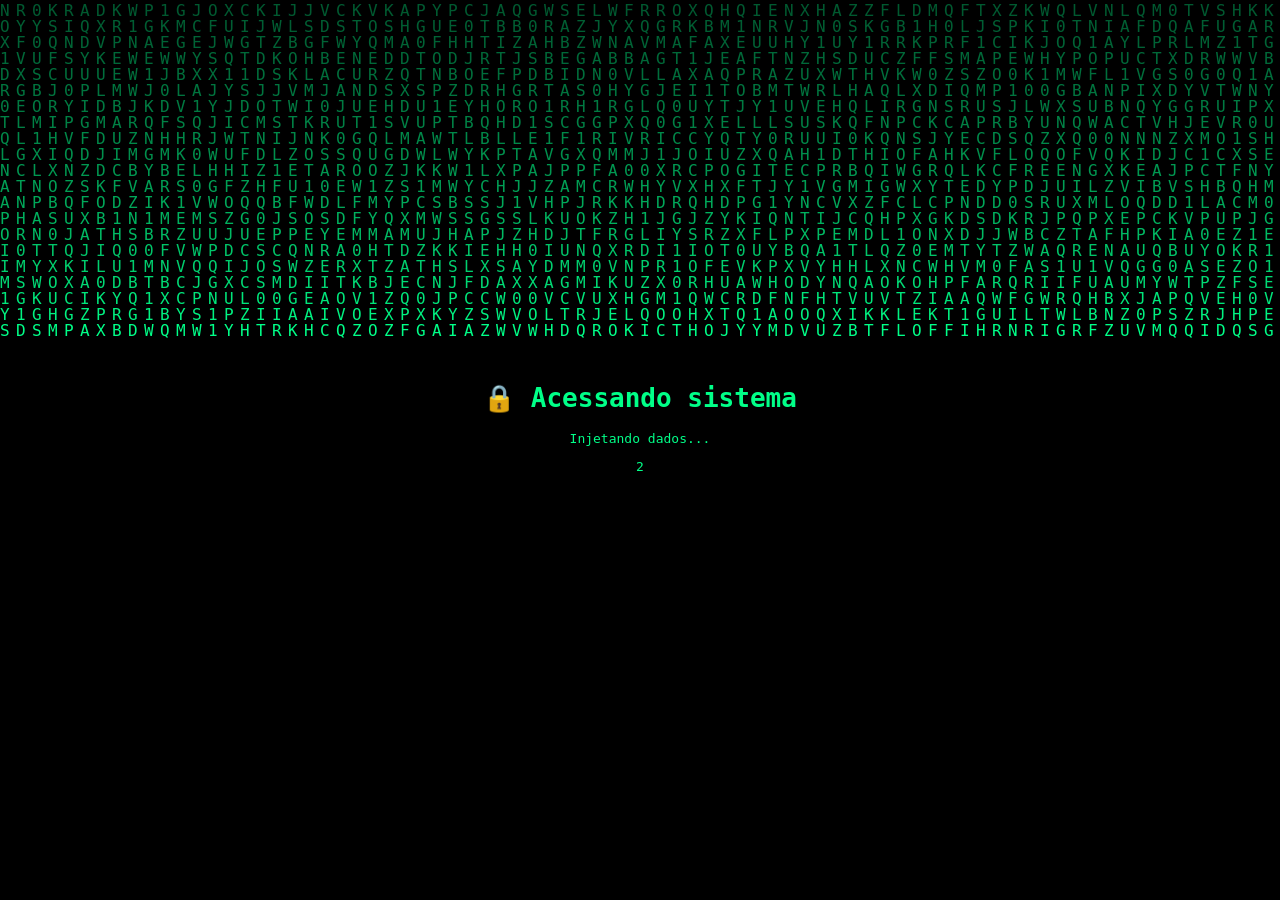
==== commit 968c821c: "Refactor HTML and JavaScript for matrix effect" ====
--- a/index.html
+++ b/index.html
@@ -9,21 +9,12 @@
 body {
   margin: 0;
   background: black;
-  overflow: hidden;
   color: #00ff88;
   font-family: monospace;
+  overflow: hidden;
 }
 
-/* MATRIX */
-#matrix {
-  position: fixed;
-  top: 0;
-  left: 0;
-  width: 100%;
-  height: 100%;
-}
-
-/* TEXTO */
+/* TEXTO CENTRAL */
 .hack-texto {
   position: fixed;
   top: 50%;
@@ -32,36 +23,14 @@
   text-align: center;
 }
 
-/* PONTOS */
-.dots::after {
-  content: '';
-  animation: pontos 1.5s infinite;
+.liberado {
+  opacity: 0;
+  font-size: 22px;
+  margin-top: 10px;
 }
 
-@keyframes pontos {
-  0% { content: ''; }
-  33% { content: '.'; }
-  66% { content: '..'; }
-  100% { content: '...'; }
-}
-
-/* ACESSO LIBERADO */
-.liberado {
-  opacity: 0;
-  font-size: 24px;
-  margin-top: 10px;
-  animation: aparecer 0.5s forwards;
-}
-
-@keyframes aparecer {
-  to {
-    opacity: 1;
-    transform: scale(1.2);
-  }
-}
-
-/* FLASH */
-.flash {
+/* CLARÃO */
+.clarao {
   position: fixed;
   top: 0;
   left: 0;
@@ -71,6 +40,13 @@
   opacity: 0;
   pointer-events: none;
 }
+
+/* MATRIZ */
+canvas {
+  position: fixed;
+  top: 0;
+  left: 0;
+}
 </style>
 </head>
 
@@ -79,34 +55,29 @@
 <canvas id="matrix"></canvas>
 
 <div class="hack-texto">
-  <h1>🔓 Acessando sistema</h1>
-  <p>Injetando dados<span class="dots"></span></p>
+  <h1>🔒 Acessando sistema</h1>
+  <p>Injetando dados...</p>
   <p id="contador">3</p>
-  <p id="liberado" class="liberado">🔓 ACESSO LIBERADO!</p>
+  <p id="liberado" class="liberado">🔓 ACESSO LIBERADO</p>
 </div>
 
-<audio id="somLiberado" src="som.mp3"></audio>
-<div id="flash" class="flash"></div>
+<div id="clarao" class="clarao"></div>
 
 <script>
-// MATRIX
+// MATRIZ
 const canvas = document.getElementById("matrix");
 const ctx = canvas.getContext("2d");
 
-function ajustarCanvas() {
-  canvas.width = window.innerWidth;
-  canvas.height = window.innerHeight;
-}
-ajustarCanvas();
-window.addEventListener("resize", ajustarCanvas);
+canvas.width = window.innerWidth;
+canvas.height = window.innerHeight;
 
 const letras = "01ABCDEFGHIJKLMNOPQRSTUVWXYZ";
 const tamanho = 16;
-let colunas = Math.floor(canvas.width / tamanho);
-let gotas = Array(colunas).fill(1);
+const colunas = canvas.width / tamanho;
+const gotas = Array(Math.floor(colunas)).fill(1);
 
 function desenhar() {
-  ctx.fillStyle = "rgba(0, 0, 0, 0.05)";
+  ctx.fillStyle = "rgba(0,0,0,0.05)";
   ctx.fillRect(0, 0, canvas.width, canvas.height);
 
   ctx.fillStyle = "#00ff88";
@@ -119,52 +90,42 @@
     if (gotas[i] * tamanho > canvas.height && Math.random() > 0.975) {
       gotas[i] = 0;
     }
-
     gotas[i]++;
   }
 }
 
 setInterval(desenhar, 50);
 
-
 // CONTADOR
 let tempo = 3;
 const contador = document.getElementById("contador");
 const liberado = document.getElementById("liberado");
-const flash = document.getElementById("flash");
-const som = document.getElementById("somLiberado");
+const clarao = document.getElementById("clarao");
 
 const intervalo = setInterval(() => {
   tempo--;
-  contador.innerText = tempo;
+  contador.textContent = tempo;
 
-  // quando chega a 1
   if (tempo === 1) {
     liberado.style.opacity = "1";
-
-    // som
-    if (som) {
-      som.play().catch(() => {});
-    }
 
     // vibração (telemóvel)
     if (navigator.vibrate) {
       navigator.vibrate([200, 100, 200]);
     }
 
-    // flash
-    flash.style.opacity = "1";
+    // clarão
+    clarao.style.opacity = "1";
     setTimeout(() => {
-      flash.style.opacity = "0";
+      clarao.style.opacity = "0";
     }, 150);
   }
 
-  // quando termina
   if (tempo <= 0) {
     clearInterval(intervalo);
 
     setTimeout(() => {
-      window.location.href = "index.html";
+      window.location.href = "home.html";
     }, 1000);
   }
 
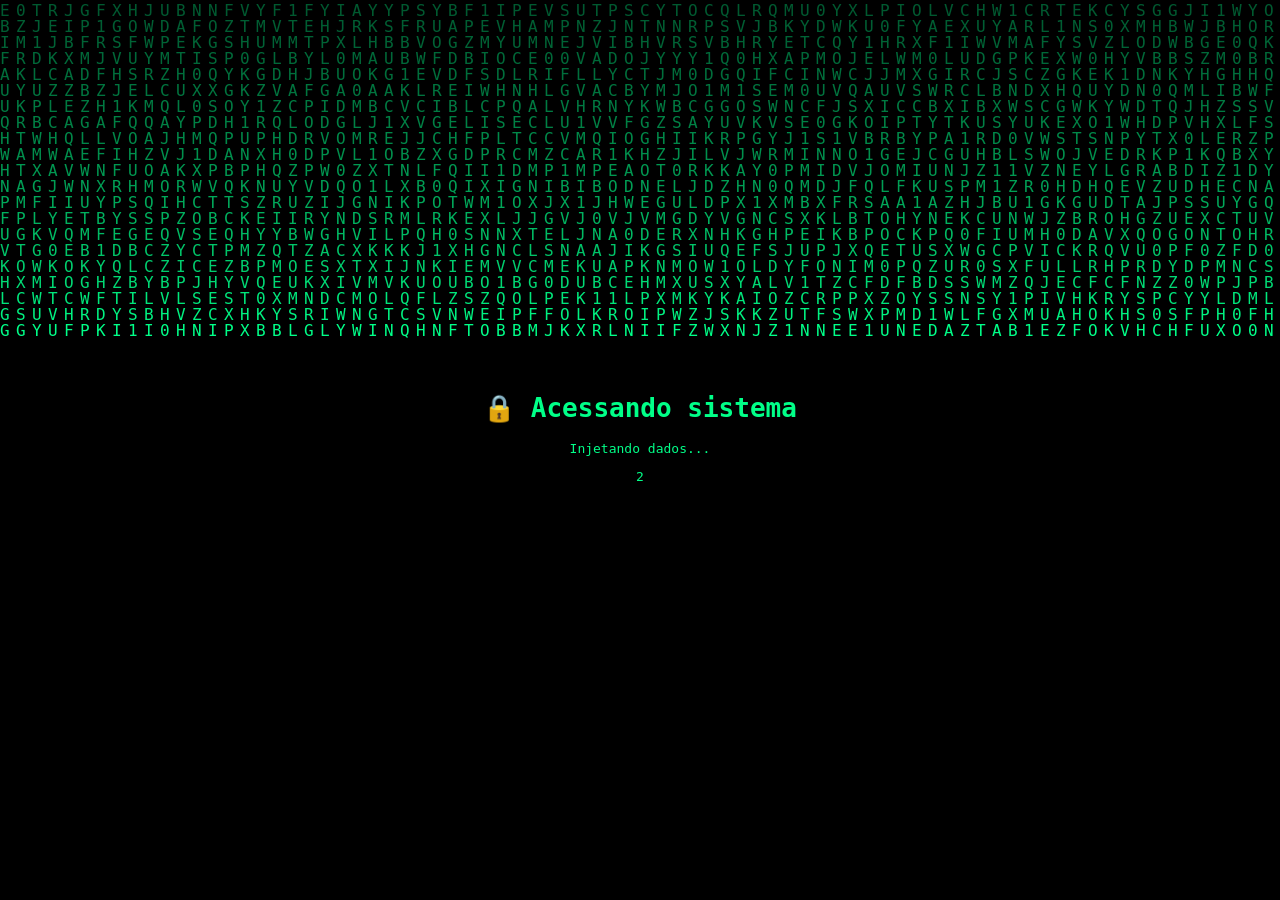
==== commit d9872f62: "Refactor HTML and CSS for improved structure" ====
--- a/index.html
+++ b/index.html
@@ -3,10 +3,13 @@
 <head>
 <meta charset="UTF-8">
 <meta name="viewport" content="width=device-width, initial-scale=1.0">
+
+<!-- VERIFICAÇÃO GOOGLE -->
+<meta name="google-site-verification" content="-6cGfpbnA9XoZYzmodx9Q_ummuvUsexZQG7UodlNCtM" />
 <title>Acessando...</title>
 
 <style>
-body {
+body{
   margin: 0;
   background: black;
   color: #00ff88;
@@ -14,38 +17,18 @@
   overflow: hidden;
 }
 
-/* TEXTO CENTRAL */
-.hack-texto {
+canvas{
+  position: fixed;
+  top: 0;
+  left: 0;
+}
+
+.hack-text{
   position: fixed;
   top: 50%;
   left: 50%;
   transform: translate(-50%, -50%);
   text-align: center;
-}
-
-.liberado {
-  opacity: 0;
-  font-size: 22px;
-  margin-top: 10px;
-}
-
-/* CLARÃO */
-.clarao {
-  position: fixed;
-  top: 0;
-  left: 0;
-  width: 100%;
-  height: 100%;
-  background: white;
-  opacity: 0;
-  pointer-events: none;
-}
-
-/* MATRIZ */
-canvas {
-  position: fixed;
-  top: 0;
-  left: 0;
 }
 </style>
 </head>
@@ -54,17 +37,14 @@
 
 <canvas id="matrix"></canvas>
 
-<div class="hack-texto">
+<div class="hack-text">
   <h1>🔒 Acessando sistema</h1>
   <p>Injetando dados...</p>
   <p id="contador">3</p>
-  <p id="liberado" class="liberado">🔓 ACESSO LIBERADO</p>
+  <p id="liberado" style="opacity:0;">🔓 ACESSO LIBERADO</p>
 </div>
 
-<div id="clarao" class="clarao"></div>
-
 <script>
-// MATRIZ
 const canvas = document.getElementById("matrix");
 const ctx = canvas.getContext("2d");
 
@@ -76,18 +56,18 @@
 const colunas = canvas.width / tamanho;
 const gotas = Array(Math.floor(colunas)).fill(1);
 
-function desenhar() {
+function desenhar(){
   ctx.fillStyle = "rgba(0,0,0,0.05)";
-  ctx.fillRect(0, 0, canvas.width, canvas.height);
+  ctx.fillRect(0,0,canvas.width,canvas.height);
 
   ctx.fillStyle = "#00ff88";
   ctx.font = tamanho + "px monospace";
 
-  for (let i = 0; i < gotas.length; i++) {
+  for(let i = 0; i < gotas.length; i++){
     const texto = letras.charAt(Math.floor(Math.random() * letras.length));
     ctx.fillText(texto, i * tamanho, gotas[i] * tamanho);
 
-    if (gotas[i] * tamanho > canvas.height && Math.random() > 0.975) {
+    if(gotas[i] * tamanho > canvas.height && Math.random() > 0.975){
       gotas[i] = 0;
     }
     gotas[i]++;
@@ -100,35 +80,19 @@
 let tempo = 3;
 const contador = document.getElementById("contador");
 const liberado = document.getElementById("liberado");
-const clarao = document.getElementById("clarao");
 
 const intervalo = setInterval(() => {
   tempo--;
-  contador.textContent = tempo;
+  contador.innerText = tempo;
 
-  if (tempo === 1) {
+  if(tempo <= 0){
+    clearInterval(intervalo);
     liberado.style.opacity = "1";
-
-    // vibração (telemóvel)
-    if (navigator.vibrate) {
-      navigator.vibrate([200, 100, 200]);
-    }
-
-    // clarão
-    clarao.style.opacity = "1";
-    setTimeout(() => {
-      clarao.style.opacity = "0";
-    }, 150);
-  }
-
-  if (tempo <= 0) {
-    clearInterval(intervalo);
 
     setTimeout(() => {
       window.location.href = "home.html";
-    }, 1000);
+    }, 2000);
   }
-
 }, 1000);
 </script>
 
